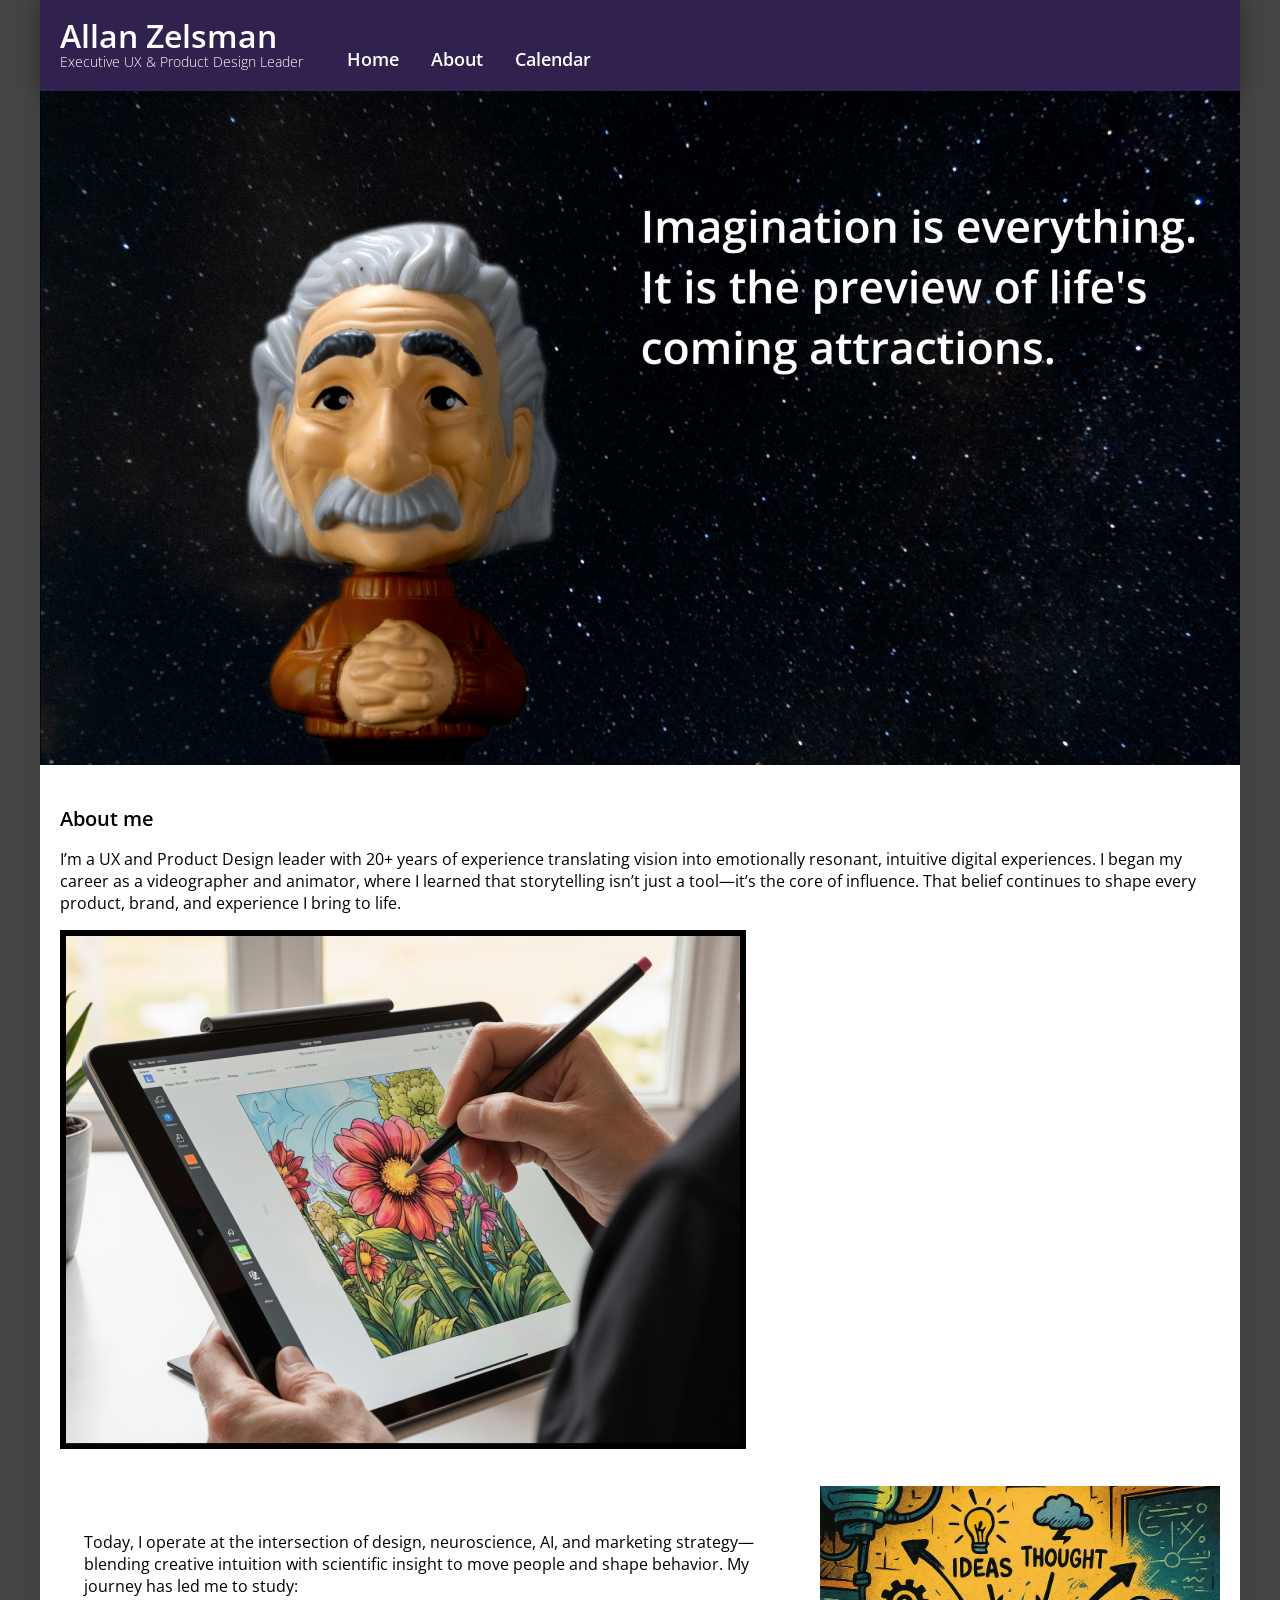
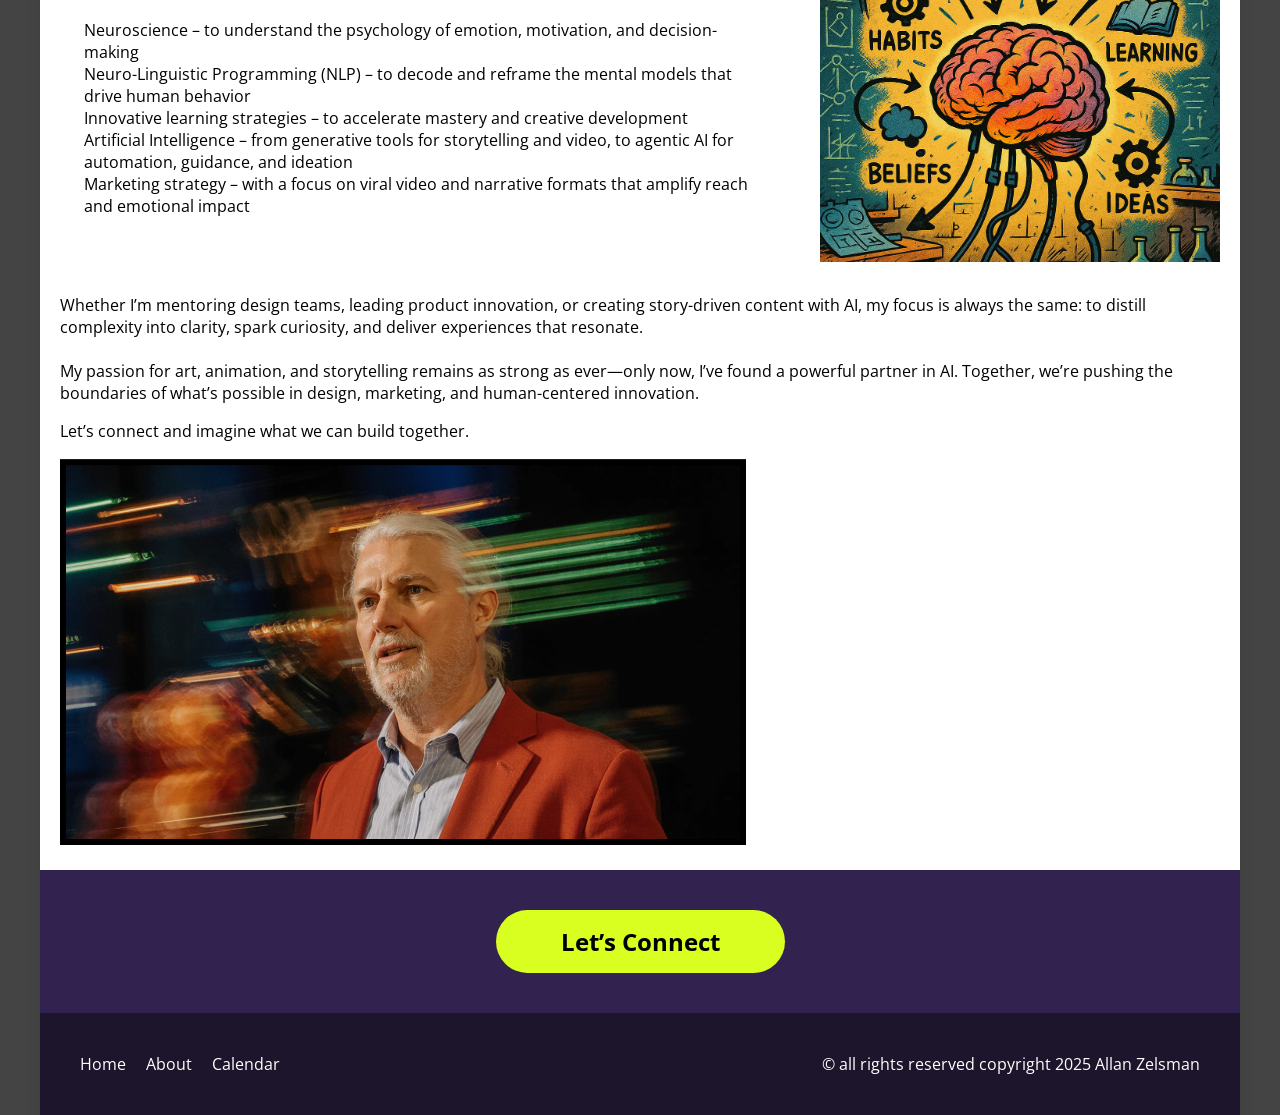
==== about.html @ 69077cde "initial commit" ====
<!DOCTYPE html>
<html lang="en">
<head>
  <meta charset="UTF-8" />
  <meta name="viewport" content="width=device-width, initial-scale=1.0"/>
<title>About</title>
  <link rel="stylesheet" href="css/global.css" />
  <link rel="stylesheet" href="css/about.css" />
    <script src="local-scripts.js" defer></script>
</head>
<body>
<main id="main-container" class="container" role="main" tabindex="-1">
    <header id="header" role="banner">
    </header>

    <!-- Main content section -->
    <section class="content" aria-label="Main Content">
        <div class="hero">
            <img src="img/AlbertE-tile.jpg" alt="Illustration of Albert Einstein" />
        </div>
        <div id="content-container" class="container-2">
            <h2 class="text-wrapper-3">About me</h2>
            <p class="i-m-a-UX-and-product">
            I’m a UX and Product Design leader with 20+ years of experience translating vision into emotionally resonant,
            intuitive digital experiences. I began my career as a videographer and animator, where I learned that
            storytelling isn’t just a tool—it’s the core of influence. That belief continues to shape every product,
            brand, and experience I bring to life.
            </p>
            <img
            class="a-close-up-behind"
            src="img/tabletDrawing.png"
            />
            <div class="responsive-grid">
            <p class="today-i-operate-at">
                Today, I operate at the intersection of design, neuroscience, AI, and marketing strategy—blending creative
                intuition with scientific insight to move people and shape behavior. My journey has led me to study:<br /><br />Neuroscience
                – to understand the psychology of emotion, motivation, and decision-making<br />Neuro-Linguistic Programming
                (NLP) – to decode and reframe the mental models that drive human behavior<br />Innovative learning
                strategies – to accelerate mastery and creative development<br />Artificial Intelligence – from generative
                tools for storytelling and video, to agentic AI for automation, guidance, and ideation<br />Marketing
                strategy – with a focus on viral video and narrative formats that amplify reach and emotional impact
            </p>
            <img class="image" src="img/illustrated-brain.png" />
            </div>
            <p class="p">
            Whether I’m mentoring design teams, leading product innovation, or creating story-driven content with AI, my
            focus is always the same: to distill complexity into clarity, spark curiosity, and deliver experiences that
            resonate.<br /><br />My passion for art, animation, and storytelling remains as strong as ever—only now, I’ve
            found a powerful partner in AI. Together, we’re pushing the boundaries of what’s possible in design,
            marketing, and human-centered innovation.
            </p>
            <p class="p">Let’s connect and imagine what we can build together.</p>
            <img class="img" src="img/image-48@2x.png" />
            
        </div>
    </section>

    <!-- Call to Action section -->
    <section id="cta" class="cta" id="cta" aria-label="Call to Action">
    </section>
    <footer id="footer" role="contentinfo">
    </footer>
</main>
</body>
</html>
---- css/global.css ----
@import url("https://fonts.googleapis.com/css?family=Open+Sans:300,400,600,700");

* {
  box-sizing: border-box;
  -webkit-font-smoothing: antialiased;
}

body {
  background: #444444;
  margin: 0;
  min-height: 100vh;
  min-width: 320px;
  font-family: 'Open Sans', Arial, sans-serif;
}

/* Main content container */
.main-container, #main-container {
  width: 100vw;         /* Fill the entire viewport width */
  max-width: 1200px;
  min-width: 320px;
  margin: 0 auto;
  background: #fff;
  box-shadow: 0 2px 16px rgba(0,0,0,0.08);
  display: flex;
  flex-direction: column;
  box-sizing: border-box;
  padding: 0;
}
.hero {
  width: 100%;
  max-width: 1200px;
  min-width: 320px;
  margin: 0 auto;
  display: flex;
  align-items: center;
  justify-content: center;
  overflow: hidden;
  background: #fff;
}

.hero img {
  width: 100%;
  height: auto;
  max-width: 100%;
  object-fit: contain;          /* Show entire image, no cropping */
  display: block;
  background: #fff;
}



#content-container, .content-container {
  flex: 1;
  padding: 20px;
}

/* Pin footer to bottom */
footer {
  margin-top: auto;
}

/* Section containers */
header, .content, .cta, footer {
  width: 100%;
  box-sizing: border-box;
  padding: 0;
  margin: 0;
}

/* Header styles */
header {
  max-width: 1200px;
  min-height: 90px;
  display: flex;
  align-items: center;
  width: 100%;
}

/* Responsive main container */
@media (max-width: 1200px) {
  .main-container, #main-container {
    max-width: 100vw;
  }
}
/* Example: Place this in your CSS file for a responsive row that wraps */
    .responsive-row {
      display: flex;
      flex-wrap: wrap;
      gap: 8px;            /* Reduce gap between items */
      align-items: flex-start;
      margin-bottom: 0.5rem; /* Reduce bottom margin */
    }

    .responsive-row > * {
      flex: 1 1 220px;
      min-width: 160px;
      margin: 0;
    }

    /* Stack vertically on small screens */
    @media (max-width: 700px) {
      .responsive-row {
        flex-direction: column;
        gap: 6px;          /* Even smaller gap on mobile */
        margin-bottom: 0.3rem;
      }
    }

    @media (max-width: 600px) {
      main {
        padding: 12px;
      }
      h1 { font-size: 1.4rem; }
      h2 { font-size: 1.1rem; }
      ul { margin-left: 1rem; }
    }

/* Navigation container */
#nav-container {
  display: flex;
  flex-direction: column;
  min-width: 320px;
  max-width: 1200px;
  align-items: center;
  position: relative;
  background-color: #fff;
  margin: 0 auto;
  box-shadow: 0 0 20px rgba(0,0,0,0.3);
  width: 100%;
}

/* Navigation styles */
.navigation {
  display: flex;
  flex-direction: column;
  align-items: flex-start;
  gap: 10px;
  width: 100%;
}

/* Navigation inner container */
.navigation .container {
  display: flex;
  flex-wrap: wrap;
  align-items: flex-end;
  gap: 10px;
  padding: 20px;
  width: 100%;
  background-color: #31214f;
}

/* Title styles */
.navigation .title {
  display: flex;
  flex-direction: column;
  width: 277px;
  align-items: flex-start;
  margin-bottom: 0;
}

.navigation .text-wrapper {
  font-family: "Open Sans", Arial, sans-serif;
  font-weight: 600;
  color: #fff;
  font-size: 32px;
  line-height: 32px;
  white-space: nowrap;
  margin: 0;
}

.navigation .executive-UX-product {
  font-family: "Open Sans", Arial, sans-serif;
  font-weight: 300;
  color: #fff;
  font-size: 14px;
  line-height: normal;
  margin: 0;
  padding: 0;
}

/* Menu styles */
.menu {
  display: flex;
  align-items: center;
  gap: 32px;
}

.menu ul {
  display: flex;
  gap: 32px;
  list-style: none;
  margin: 0;
  padding: 0;
}

.menu li {
  margin: 0;
  padding: 0;
}
.menu li:hover {
    transform: scale(1.1);
}

.menu a,
.text-wrapper-2 {
  color: #fff;
  text-decoration: none;
  font-weight: 600;
  font-size: 18px;
  transition: transform 0.2s;
}

.menu a:focus,
.menu a:hover,
.text-wrapper-2:focus,
.text-wrapper-2:hover {
  outline: none;
  transform: scale(1.1);
}

/* Footer */
footer {
  display: flex;
  flex-wrap: wrap;
  align-items: center;
  justify-content: space-between;
  gap: 10px;
  padding: 20px;
  width: 100%;
  background-color: #1D152B;
}

footer .links {
  display: flex;
  flex-wrap: wrap;
  align-items: center;
  gap: 20px;
  color: #fff;
}

footer a {
  color: #fff;
  text-decoration: none;
  margin: 0;
  transition: transform 0.2s;
}

footer a:hover{
    transform: scale(1.1);
}

.copyright {
  color: #fff;
  margin: 0;
  white-space: nowrap;
  margin-left: auto;
}

/* Responsive adjustments for footer */
@media (max-width: 600px) {
  footer {
    flex-direction: column;
    align-items: flex-start;
    gap: 6px;
    padding: 12px;
  }
  footer .links {
    gap: 12px;
  }
.copyright {
    margin-top: 4px;
    margin-left: 0;
    align-self: flex-start;
    white-space: normal;
    word-break: break-word;
    width: 100%;
}
}

/* Primary Call to Action Button */
.cta-button {
  background-color: #007bff;
  color: #fff;
  padding: 12px 24px;
  border: none;
  border-radius: 4px;
  cursor: pointer;
  text-align: center;
  text-decoration: none;
  font-size: 24px;
  font-weight: 700;
}


.cta-container {
  width: 100%;
  max-width: 1200px;
  margin: 0 auto;
  background: #32224F;
  display: flex;
  justify-content: center;
  align-items: center;
  box-sizing: border-box;
  padding: 40px;
}

/* Optimized CTA Button styles */
.button,
.cta-button {
  all: unset;
  box-sizing: border-box;
  display: inline-flex;
  align-items: center;
  justify-content: center;
  gap: 10px;
  padding: 10px 60px; /* More reasonable horizontal padding for responsiveness */
  background-color: #d8ff20;
  border-radius: 50px;
  border: 5px solid transparent;
  cursor: pointer;
  transition: transform 0.2s;
  font-size: 24px;
  font-weight: 700;
}

.button:hover,
.button:focus,
.cta-button:hover,
.cta-button:focus {
  transform: scale(1.08);
}

/* CTA Button text style */
.button .text-wrapper,
.cta-button .text-wrapper {
  all: unset;
  box-sizing: border-box;
  font-family: "Open Sans", Helvetica, Arial, sans-serif;
  font-weight: 700;
  color: #32224F;
  font-size: 24px;
  text-align: center;
  letter-spacing: 0;
  line-height: normal;
}

/* Responsive adjustments for CTA button */
@media (max-width: 600px) {
  .button,
  .cta-button {
    padding: 16px 24px;
    font-size: 18px;
  }
  .button .text-wrapper,
  .cta-button .text-wrapper {
    font-size: 18px;
  }
}

/* Screen reader only text */   
.sr-only {
  position: absolute;
  width: 1px;
  height: 1px;
  padding: 0;
  margin: -1px;
  overflow: hidden;
  clip: rect(0,0,0,0);
  white-space: nowrap;
  border: 0;
}

/* image wrapper */

/* Make text flow around the image responsively */
    .image-wrap {
      float: right;
      width: 260px;
      max-width: 40vw;
      margin: 0 0 24px 24px;
      border: #000000 5px solid;
    }

    .image-wrap img {
      width: 100%;
      height: auto;
      display: block;
    
    }

    /* Stack image above text on small screens */
    @media (max-width: 700px) {
      .image-wrap {
        float: none;
        display: block;
        width: 100%;
        max-width: 320px;
        margin: 0 auto 18px auto;
      }
    }

/* Reduce gaps between content chunks, especially on mobile */
h1 {
  margin-top: 1.2rem;
  margin-bottom: 0.5rem;
  font-weight: 400;
  font-size: 1.875rem;
}

h2 {
  margin-top: 1.2rem;
  margin-bottom: 0.5rem;
  font-weight: 600;
  font-size: 1.25rem;
}

main ul,
main p,
main .responsive-row,
main .image-wrap {
  margin-bottom: 1rem;
}

.responsive-row {
  gap: 16px;
  margin-bottom: 1rem;
}

@media (max-width: 700px) {
  main {
    padding: 10px;
  }
  main h1,
  main h2 {
    margin-top: 0.8rem;
    margin-bottom: 0.3rem;
  }
  main ul,
  main p,
  main .responsive-row,
  main .image-wrap {
    margin-bottom: 0.7rem;
  }
  .responsive-row {
    gap: 10px;
    margin-bottom: 0.7rem;
  }
}
---- css/about.css ----
.about.div {
  display: flex;
  flex-direction: column;
  min-width: 375px;
  align-items: center;
  position: relative;
  background-color: #ffffff;
  overflow: hidden;
  max-width: 1200px;
  margin: 0 auto;
}

.about .navigation {
  display: flex;
  flex-direction: column;
  align-items: flex-start;
  gap: 10px;
  position: relative;
  align-self: stretch;
  width: 100%;
  flex: 0 0 auto;
}

.about .container {
  display: flex;
  flex-wrap: wrap;
  align-items: flex-end;
  gap: 10px 10px;
  padding: 20px;
  width: 100%;
  flex: 0 0 auto;
  background-color: #31214f;
  position: relative;
  align-self: stretch;
}

.about .title {
  display: flex;
  flex-direction: column;
  width: 277px;
  height: 51px;
  align-items: flex-start;
  position: relative;
}

.about .text-wrapper {
  position: relative;
  width: fit-content;
  margin-top: -1.00px;
  font-family: "Open Sans", Helvetica;
  font-weight: 600;
  color: #ffffff;
  font-size: 32px;
  letter-spacing: 0;
  line-height: 32px;
  white-space: nowrap;
}

.about .executive-UX-product {
  position: relative;
  width: fit-content;
  font-family: "Open Sans", Helvetica;
  font-weight: 300;
  color: #ffffff;
  font-size: 14px;
  letter-spacing: 0;
  line-height: normal;
}

.about .menu {
  display: inline-flex;
  align-items: center;
  justify-content: center;
  gap: 40px;
  position: relative;
  flex: 0 0 auto;
}

.about .text-wrapper-2 {
  font-size: 20px;
  position: relative;
  width: fit-content;
  margin-top: -1.00px;
  font-family: "Open Sans", Helvetica;
  font-weight: 600;
  color: #ffffff;
  letter-spacing: 0;
  line-height: normal;
  transition: transform 0.2s ease;
  cursor: pointer;
}

.about .text-wrapper-2:hover {
  transform: scale(1.05);
}

.about .albert-e-thumbnail {
  position: relative;
  width: 100%;
  height: 0;
  padding-bottom: 56.82%; /* 1/1.76 = 0.5682 for aspect ratio */
  background-image: url(https://c.animaapp.com/p0P8HcmP/img/albert-thumb-1@2x.png);
  background-size: cover;
  background-position: 50% 50%;
}

.about .container-2 {
  display: flex;
  flex-direction: column;
  align-items: flex-start;
  gap: 20px;
  padding: 40px 16px 100px;
  width: 100%;
  flex: 0 0 auto;
  position: relative;
  align-self: stretch;
}

.about .text-wrapper-3 {
  position: relative;
  width: 343px;
  margin-top: -1.00px;
  font-family: "Open Sans", Helvetica;
  font-weight: 400;
  color: #000000;
  font-size: 30px;
  letter-spacing: 0;
  line-height: normal;
}

.about .i-m-a-UX-and-product {
  position: relative;
  width: 343px;
  font-family: "Open Sans", Helvetica;
  font-weight: 300;
  color: #000000;
  font-size: 16px;
  letter-spacing: 0;
  line-height: normal;
}

.about .a-close-up-behind {
  position: relative;
  max-width: 400px;
  width: 100%;
  max-height: 302.7px;
  aspect-ratio: 1.32;
  object-fit: cover;
}

/* Responsive grid for text and image side-by-side, same height */
.responsive-grid {
  display: flex;
  flex-wrap: wrap;
  align-items: stretch;      /* Make both items the same height */
  gap: 32px;
  margin: 32px 0;
}

.responsive-grid .today-i-operate-at {
  flex: 1 1 320px;
  margin: 0;
  display: flex;
  align-items: center;
  /* Optional: add padding for readability */
  padding: 24px;
}

.responsive-grid .image {
  flex: 1 1 320px;
  object-fit: cover;
  width: 100%;
  max-height: 400px;
  min-width: 0;
  max-width: 100%;
  display: flex;
  align-items: center;
}

/* Make .image scale down to 320px wide responsively */
.responsive-grid .image,
.about .image {
  width: 100%;
  max-width: 400px;
  min-width: 0;
  object-fit: cover;
  height: auto;
  display: block;
}

@media (max-width: 400px) {
  .responsive-grid .image,
  .about .image {
    max-width: 320px;
  }
}

/* Stack vertically on small screens */
@media (max-width: 800px) {
  .responsive-grid {
    flex-direction: column;
    align-items: stretch;
    gap: 20px;
  }
  .responsive-grid .image {
    max-width: 100%;
    height: auto;
  }
  .responsive-grid .today-i-operate-at {
    padding: 12px;
  }
}

.about .today-i-operate-at {
  position: relative;
  flex: 1;
  margin-top: -1.00px;
  font-family: "Open Sans", Helvetica;
  font-weight: 300;
  color: #000000;
  font-size: 16px;
  letter-spacing: 0;
  line-height: normal;
}

.about .image {
  max-width: 150px;
  width: 150px;
  height: 225px;
  aspect-ratio: 0.67;
  position: relative;
  max-height: 225px;
  object-fit: cover;
}

.about .p {
  font-family: "Open Sans", Helvetica;
  font-weight: 300;
  color: #000000;
  font-size: 16px;
  letter-spacing: 0;
  line-height: normal;
  position: relative;
  align-self: stretch;
}

.about .img {
  max-width: 400px;
  width: 100%;
  aspect-ratio: 1.78;
  position: relative;
  max-height: 225px;
  object-fit: cover;
}

.about .floating-action {
  display: flex;
  flex-direction: column;
  width: 100vw;
  max-width: 1200px;
  align-items: center;
  justify-content: center;
  gap: 10px;
  padding: 30px 20px;
  position: relative;
  flex: 0 0 auto;
  background-color: #32224f;
  margin-left: calc(-50vw + 50%);
  margin-right: calc(-50vw + 50%);
}

.about .button-wrapper {
  display: flex;
  flex-direction: column;
  align-items: center;
  justify-content: center;
  gap: 10px;
  width: 100%;
  flex: 0 0 auto;
  position: relative;
  align-self: stretch;
}

.about .button {
  all: unset;
  box-sizing: border-box;
  display: inline-flex;
  align-items: center;
  justify-content: center;
  gap: 10px;
  padding: 20px 50px;
  position: relative;
  flex: 0 0 auto;
  background-color: #d8ff20;
  border-radius: 50px;
  min-width: fit-content;
  white-space: nowrap;
  transition: transform 0.2s ease;
  cursor: pointer;
}

.about .button:hover {
  transform: scale(1.05);
}

.about .button-2 {
  position: relative;
  width: fit-content;
  font-family: "Open Sans", Helvetica;
  font-weight: 700;
  color: #32224f;
  font-size: 24px;
  text-align: center;
  letter-spacing: 0;
  line-height: normal;
  pointer-events: none;
}

.about .footer {
  display: flex;
  width: 100vw;
  max-width: 1200px;
  align-items: center;
  justify-content: center;
  gap: 10px;
  padding: 20px;
  position: relative;
  flex: 0 0 auto;
  margin-left: calc(-50vw + 50%);
  margin-right: calc(-50vw + 50%);
  background-color: #1c142a;
}

.about .responsive-container {
  flex-direction: column;
  max-width: 1200px;
  gap: 10px;
  flex: 1;
  flex-grow: 1;
  display: flex;
  align-items: center;
  position: relative;
}

.about .links {
  display: inline-flex;
  align-items: center;
  gap: 10px;
  position: relative;
  flex: 0 0 auto;
}

.about .text-wrapper-4 {
  font-size: 16px;
  text-align: center;
  position: relative;
  width: fit-content;
  margin-top: -1.00px;
  font-family: "Open Sans", Helvetica;
  font-weight: 600;
  color: #ffffff;
  letter-spacing: 0;
  line-height: normal;
  transition: transform 0.2s ease;
  cursor: pointer;
}

.about .text-wrapper-4:hover {
  transform: scale(1.05);
}

.about .container-3 {
  display: flex;
  flex-wrap: wrap;
  align-items: center;
  justify-content: center;
  gap: 10px 10px;
  width: 100%;
  flex: 0 0 auto;
  position: relative;
  align-self: stretch;
}

.about .text-wrapper-5 {
  position: relative;
  width: fit-content;
  margin-top: -1.00px;
  font-family: "Open Sans", Helvetica;
  font-weight: 300;
  color: #ffffff !important;
  font-size: 16px;
  text-align: center;
  letter-spacing: 0;
  line-height: normal;
}

.about.div-2 {
  display: flex;
  flex-direction: column;
  min-width: 1200px;
  align-items: center;
  position: relative;
  background-color: #ffffff;
  max-width: 1200px;
  margin: 0 auto;
}

.about .albert-e-thumbnail-2 {
  position: relative;
  align-self: stretch;
  width: 100%;
  height: 0;
  padding-bottom: 56.82%; /* 1/1.76 = 0.5682 for aspect ratio */
  background-image: url(https://c.animaapp.com/p0P8HcmP/img/albert-thumb-1-1.png);
  background-size: cover;
  background-position: 50% 50%;
}

.about .text-wrapper-6 {
  position: relative;
  align-self: stretch;
  margin-top: -1.00px;
  font-family: "Open Sans", Helvetica;
  font-weight: 400;
  color: #000000;
  font-size: 30px;
  letter-spacing: 0;
  line-height: normal;
}

.about .container-wrapper {
  display: flex;
  flex-direction: column;
  align-items: center;
  justify-content: center;
  gap: 10px;
  padding: 30px 20px;
  position: relative;
  width: 100vw;
  max-width: 1200px;
  flex: 0 0 auto;
  background-color: #32224f;
  margin-left: calc(-50vw + 50%);
  margin-right: calc(-50vw + 50%);
}

.about .div-wrapper {
  all: unset;
  box-sizing: border-box;
  display: inline-flex;
  align-items: center;
  justify-content: center;
  gap: 10px;
  padding: 20px 50px;
  position: relative;
  flex: 0 0 auto;
  background-color: #d8ff20;
  border-radius: 50px;
  min-width: fit-content;
  white-space: nowrap;
  transition: transform 0.2s ease;
  cursor: pointer;
}

.about .div-wrapper:hover {
  transform: scale(1.05);
}

.about .footer-2 {
  display: flex;
  width: 100vw;
  max-width: 1200px;
  align-items: center;
  justify-content: center;
  gap: 10px;
  padding: 20px;
  position: relative;
  flex: 0 0 auto;
  margin-left: calc(-50vw + 50%);
  margin-right: calc(-50vw + 50%);
  background-color: #1d152b;
}

@media (max-width: 1199px) {
  .about.div-2 {
    display: none !important;
  }
  
  .about .container {
    padding: 20px;
  }
  
  .about .container-2 {
    padding: 40px 16px 100px;
  }
}

@media (min-width: 1200px) {
  .about.div {
    display: none !important;
  }
  
  .about .container {
    padding: 20px 40px;
  }
  
  .about .container-2 {
    padding: 40px 60px 100px;
  }
}
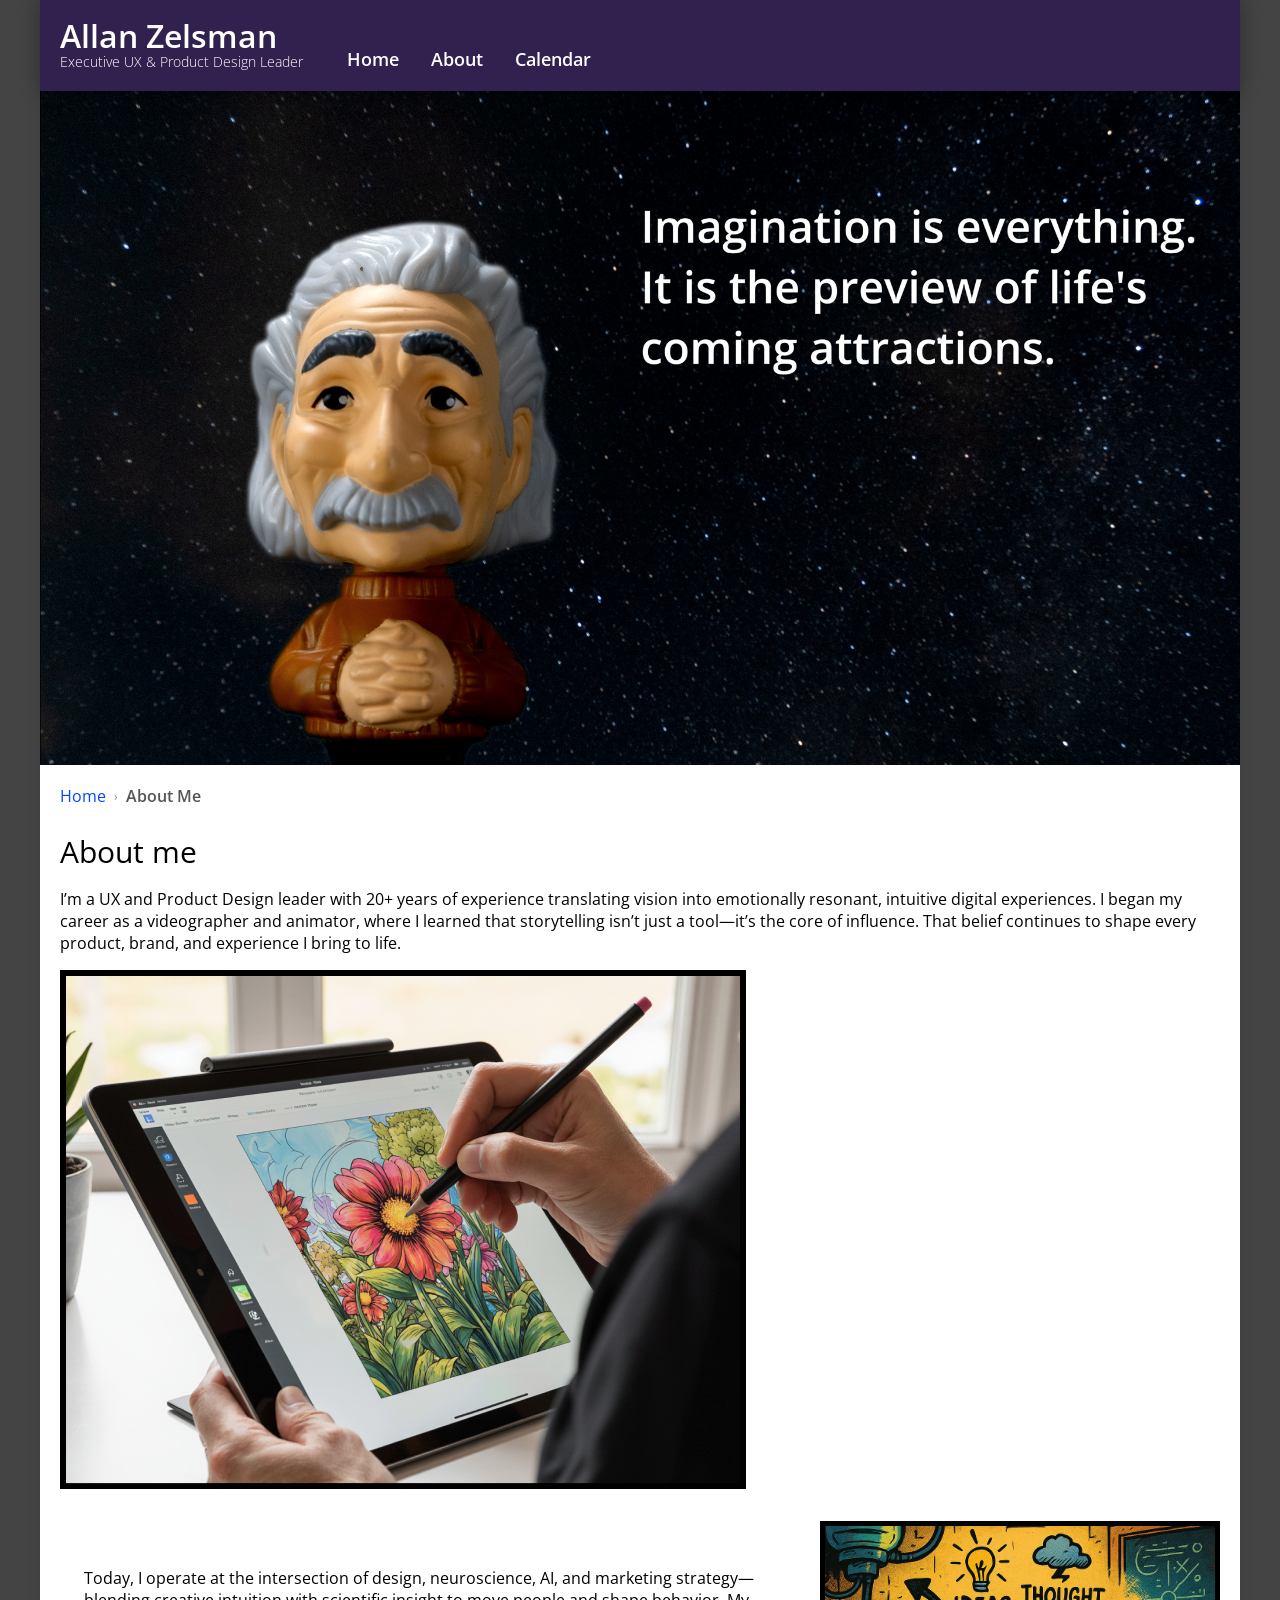
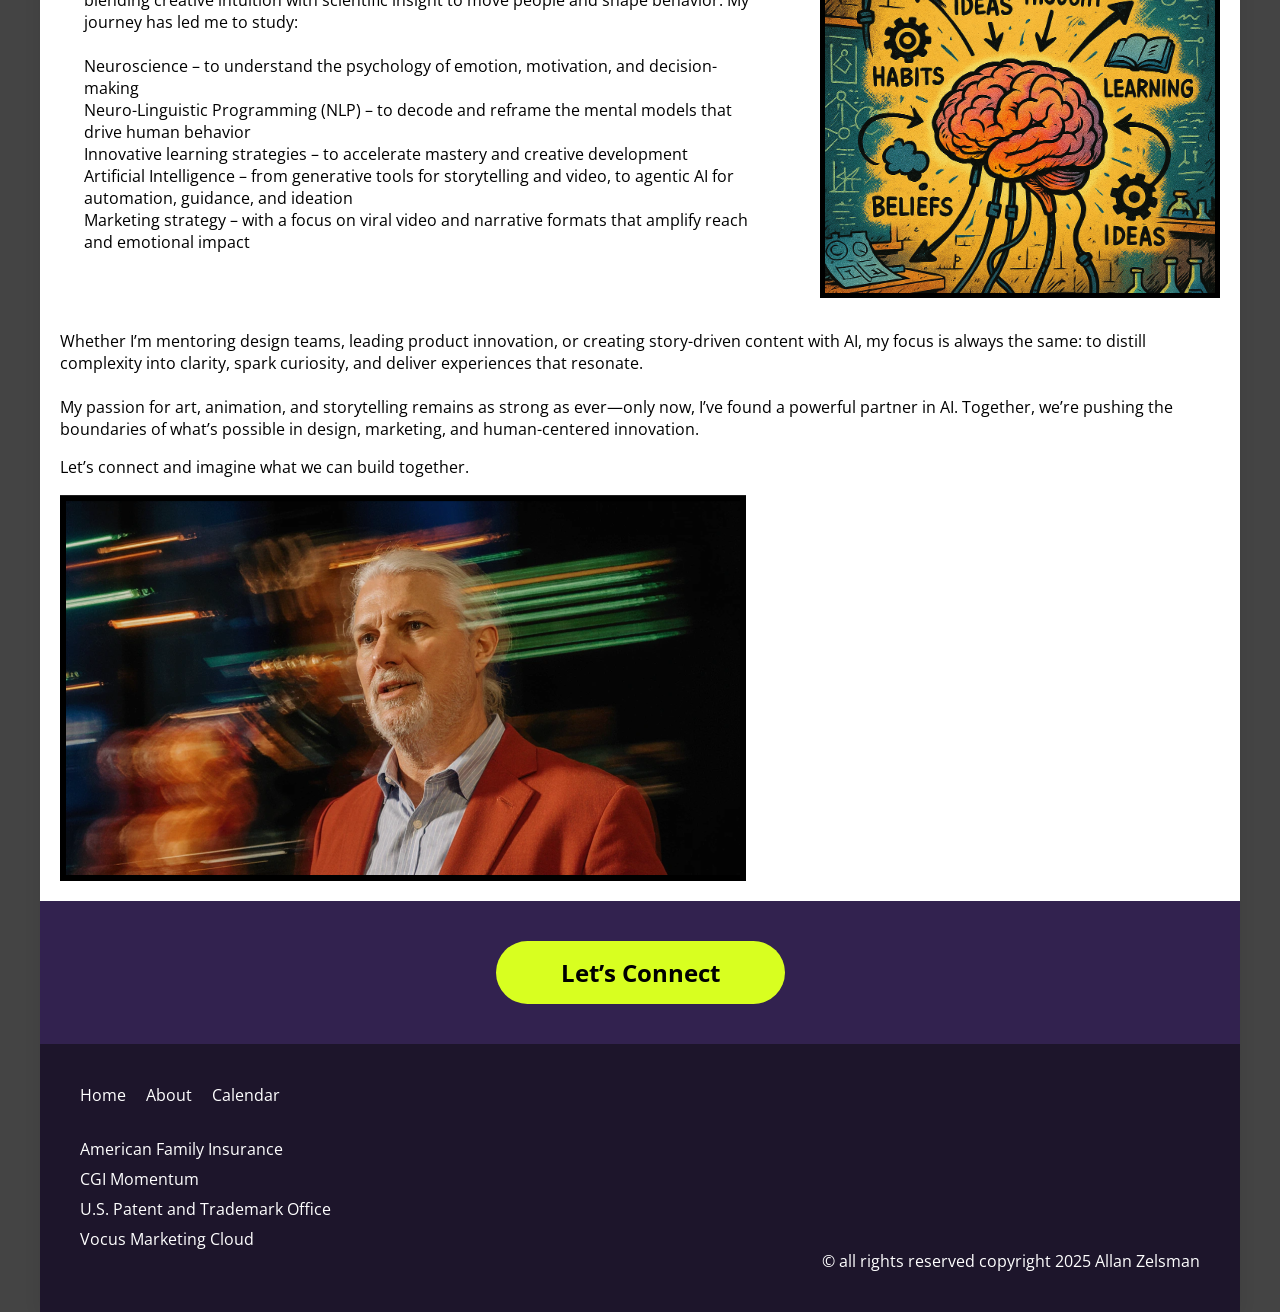
==== commit e5bd9930: "addition of breadcrumbs and pagination" ====
--- a/about.html
+++ b/about.html
@@ -3,7 +3,7 @@
 <head>
   <meta charset="UTF-8" />
   <meta name="viewport" content="width=device-width, initial-scale=1.0"/>
-<title>About</title>
+<title>About Me</title>
   <link rel="stylesheet" href="css/global.css" />
   <link rel="stylesheet" href="css/about.css" />
     <script src="local-scripts.js" defer></script>
@@ -13,13 +13,17 @@
     <header id="header" role="banner">
     </header>
 
+     <div class="hero">
+            <img src="img/AlbertE-tile.jpg" alt="Illustration of Albert Einstein" />
+        </div>
+
+        <breadcrumb id="breadcrumb"></breadcrumb>
+
     <!-- Main content section -->
     <section class="content" aria-label="Main Content">
-        <div class="hero">
-            <img src="img/AlbertE-tile.jpg" alt="Illustration of Albert Einstein" />
-        </div>
+       
         <div id="content-container" class="container-2">
-            <h2 class="text-wrapper-3">About me</h2>
+            <h1 class="text-wrapper-3">About me</h1>
             <p class="i-m-a-UX-and-product">
             I’m a UX and Product Design leader with 20+ years of experience translating vision into emotionally resonant,
             intuitive digital experiences. I began my career as a videographer and animator, where I learned that
@@ -27,7 +31,7 @@
             brand, and experience I bring to life.
             </p>
             <img
-            class="a-close-up-behind"
+            class="image"
             src="img/tabletDrawing.png"
             />
             <div class="responsive-grid">
@@ -40,7 +44,7 @@
                 tools for storytelling and video, to agentic AI for automation, guidance, and ideation<br />Marketing
                 strategy – with a focus on viral video and narrative formats that amplify reach and emotional impact
             </p>
-            <img class="image" src="img/illustrated-brain.png" />
+            <img class="image bordered" src="img/illustrated-brain.png" />
             </div>
             <p class="p">
             Whether I’m mentoring design teams, leading product innovation, or creating story-driven content with AI, my
@@ -50,7 +54,7 @@
             marketing, and human-centered innovation.
             </p>
             <p class="p">Let’s connect and imagine what we can build together.</p>
-            <img class="img" src="img/image-48@2x.png" />
+            <img class="image" src="img/image-48@2x.png" />
             
         </div>
     </section>
--- a/css/global.css
+++ b/css/global.css
@@ -46,17 +46,74 @@
   display: block;
   background: #fff;
 }
-
-
+.hero.bordered, .image.bordered {
+  border: 5px solid #000;
+}
+
+.hero.bordered, .image.bordered {
+  border: 5px solid #000;
+}
+
+/* Breadcrumb Styles */
+    .breadcrumb {
+      font-size: 1rem;
+      margin-bottom: 1.5rem;
+      padding: 1.25rem;
+      padding-bottom: 0;
+    }
+
+    .breadcrumb ol {
+      list-style: none;
+      padding: 0;
+      margin: 0;
+      display: flex;
+      flex-wrap: wrap;
+      align-items: center;
+    }
+
+    .breadcrumb li {
+      display: flex;
+      align-items: center;
+    }
+
+    .breadcrumb a {
+      text-decoration: none;
+      color: #0048fe; /* Brand color */
+      transition: color 0.2s ease;
+    }
+
+    .breadcrumb a:hover {
+      color: #ff6600; /* Accent hover color */
+    }
+
+    .breadcrumb .separator {
+      margin: 0 0.5rem;
+      color: #888;
+      font-size: 0.75rem;
+    }
+
+    /* Current page styling */
+    .breadcrumb [aria-current="page"] {
+      font-weight: 600;
+      color: #555;
+    }
 
 #content-container, .content-container {
   flex: 1;
-  padding: 20px;
+  padding: 1.25rem;
+  padding-top:0;
 }
 
 /* Pin footer to bottom */
 footer {
   margin-top: auto;
+}
+.footer-project-links {
+  display: flex;
+  flex-direction: column;
+  align-items: flex-start;
+  margin-top: 1rem;
+  gap: 0.5rem;
 }
 
 /* Section containers */
@@ -96,6 +153,11 @@
       min-width: 160px;
       margin: 0;
     }
+    .responsive-row.stacked {
+      flex-direction: column;
+      display: flex;
+      gap: 0rem; /* or your preferred spacing */
+    }
 
     /* Stack vertically on small screens */
     @media (max-width: 700px) {
@@ -218,24 +280,67 @@
   transform: scale(1.1);
 }
 
+/* Case StudyPagination styles */
+
+.pagination-nav {
+  margin: 2rem 0;
+  padding: 2rem 1rem;
+  text-align: center;
+}
+.pagination-list {
+  display: flex;
+  justify-content: center;
+  align-items: center;
+  gap: 2rem;
+  list-style: none;
+  padding: 0;
+  margin: 0;
+}
+.pagination-link {
+  padding: 0.5rem 1.5rem;
+  border-radius: 2rem;
+  background: #f5f5f5;
+  color: #333;
+  text-decoration: none;
+  font-weight: 600;
+  transition: background 0.2s;
+}
+.pagination-link:hover {
+  background: #1D152B;
+  color: #fff;
+}
+.pagination-current {
+  font-weight: bold;
+  color: #1D152B;
+  padding: 0.5rem 1.5rem;
+}
+.pagination-link.disabled {
+  background: #eee;
+  color: #aaa;
+  cursor: not-allowed;
+  pointer-events: none;
+  border: 1px solid #ddd;
+  border-radius: 2rem;
+  padding: 0.5rem 1.5rem;
+  text-decoration: none;
+  font-weight: 600;
+}
+
 /* Footer */
 footer {
+  padding: 1.25rem;
+  width: 100%;
+  background-color: #1D152B;
+}
+
+footer .links {
   display: flex;
   flex-wrap: wrap;
-  align-items: center;
-  justify-content: space-between;
-  gap: 10px;
-  padding: 20px;
-  width: 100%;
-  background-color: #1D152B;
-}
-
-footer .links {
-  display: flex;
-  flex-wrap: wrap;
-  align-items: center;
-  gap: 20px;
-  color: #fff;
+  flex-direction: row;
+  align-items: flex-start;
+  gap:1.25rem;
+  color: #fff;
+  padding-bottom: 1rem;
 }
 
 footer a {
@@ -252,8 +357,9 @@
 .copyright {
   color: #fff;
   margin: 0;
+  margin-left: auto;
+  text-align: right;
   white-space: nowrap;
-  margin-left: auto;
 }
 
 /* Responsive adjustments for footer */
@@ -261,12 +367,10 @@
   footer {
     flex-direction: column;
     align-items: flex-start;
-    gap: 6px;
+    gap: 20px;
     padding: 12px;
   }
-  footer .links {
-    gap: 12px;
-  }
+  
 .copyright {
     margin-top: 4px;
     margin-left: 0;
@@ -371,6 +475,11 @@
 }
 
 /* image wrapper */
+.image {
+  max-width: 100%;
+  height: auto;
+  display: block;
+}
 
 /* Make text flow around the image responsively */
     .image-wrap {
@@ -401,14 +510,15 @@
 
 /* Reduce gaps between content chunks, especially on mobile */
 h1 {
-  margin-top: 1.2rem;
+  margin-top: 0
+  ;
   margin-bottom: 0.5rem;
   font-weight: 400;
   font-size: 1.875rem;
 }
 
 h2 {
-  margin-top: 1.2rem;
+  margin-top: 0;
   margin-bottom: 0.5rem;
   font-weight: 600;
   font-size: 1.25rem;
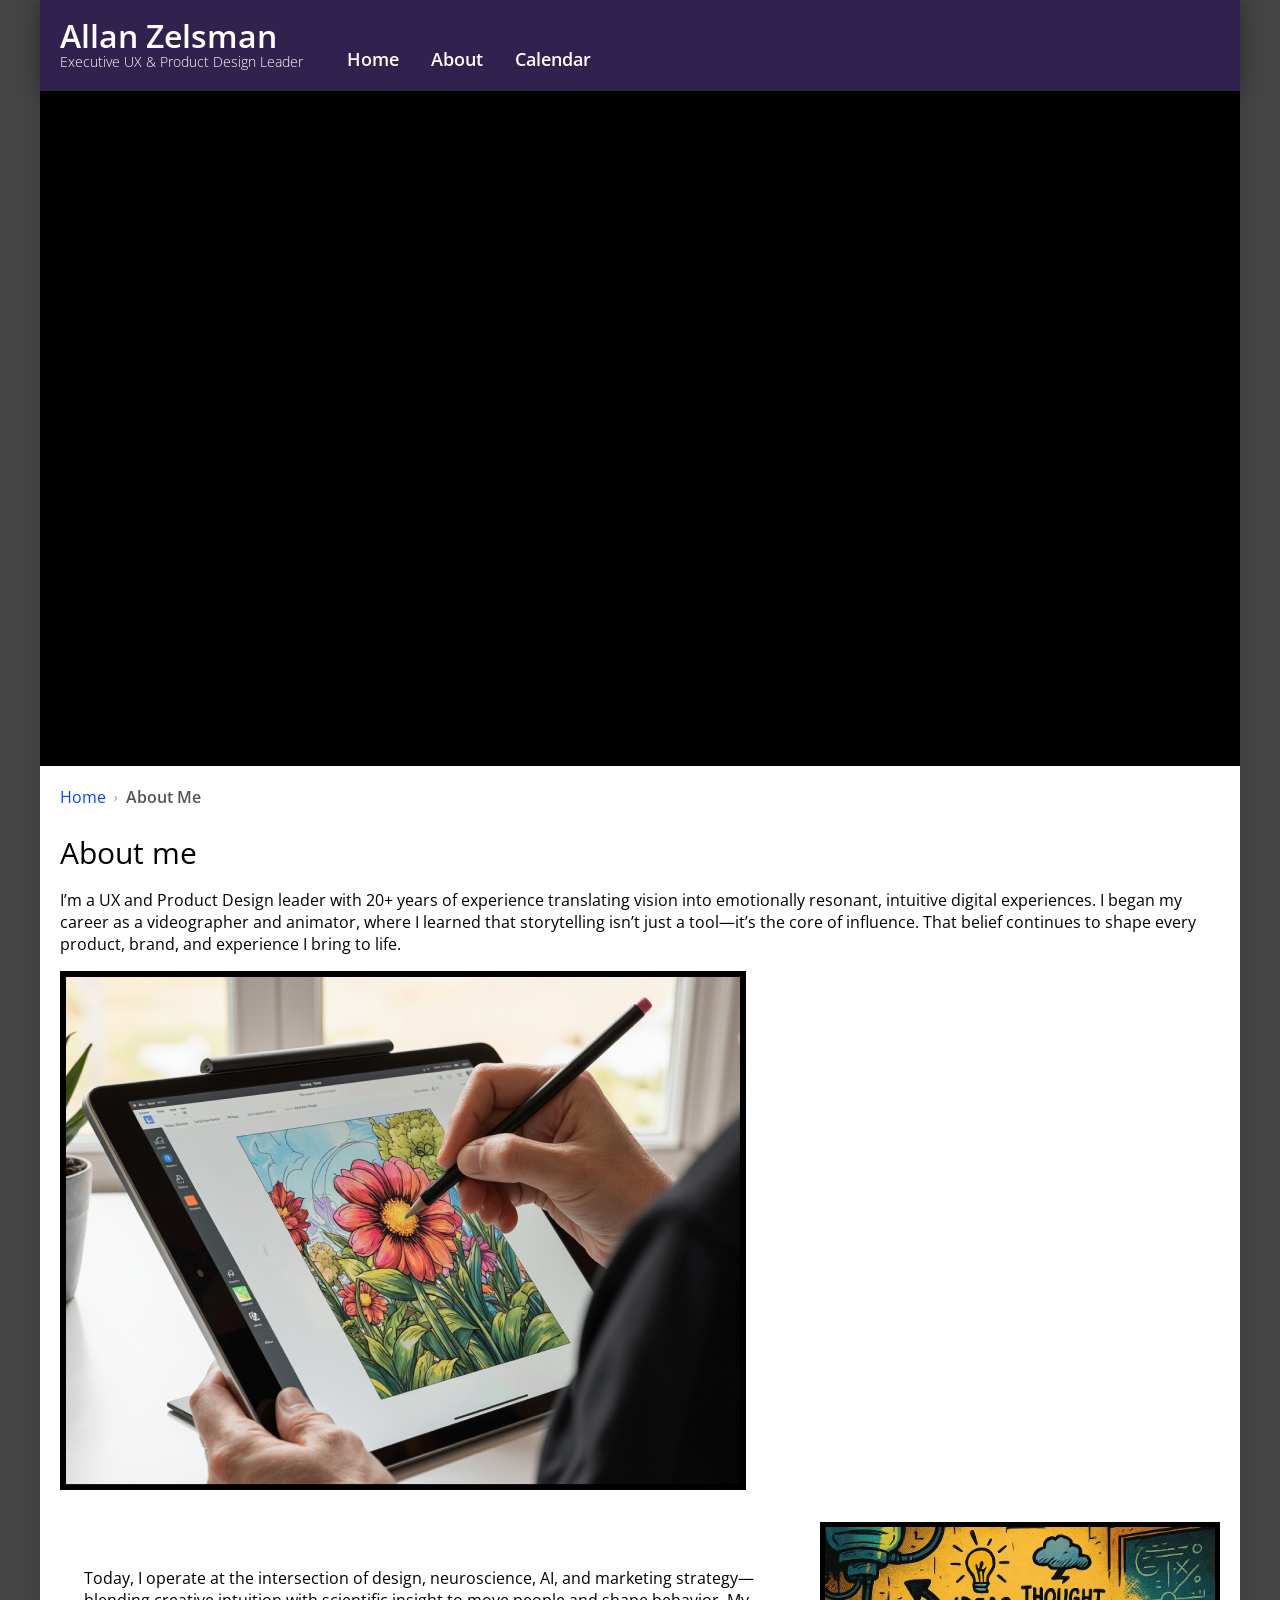
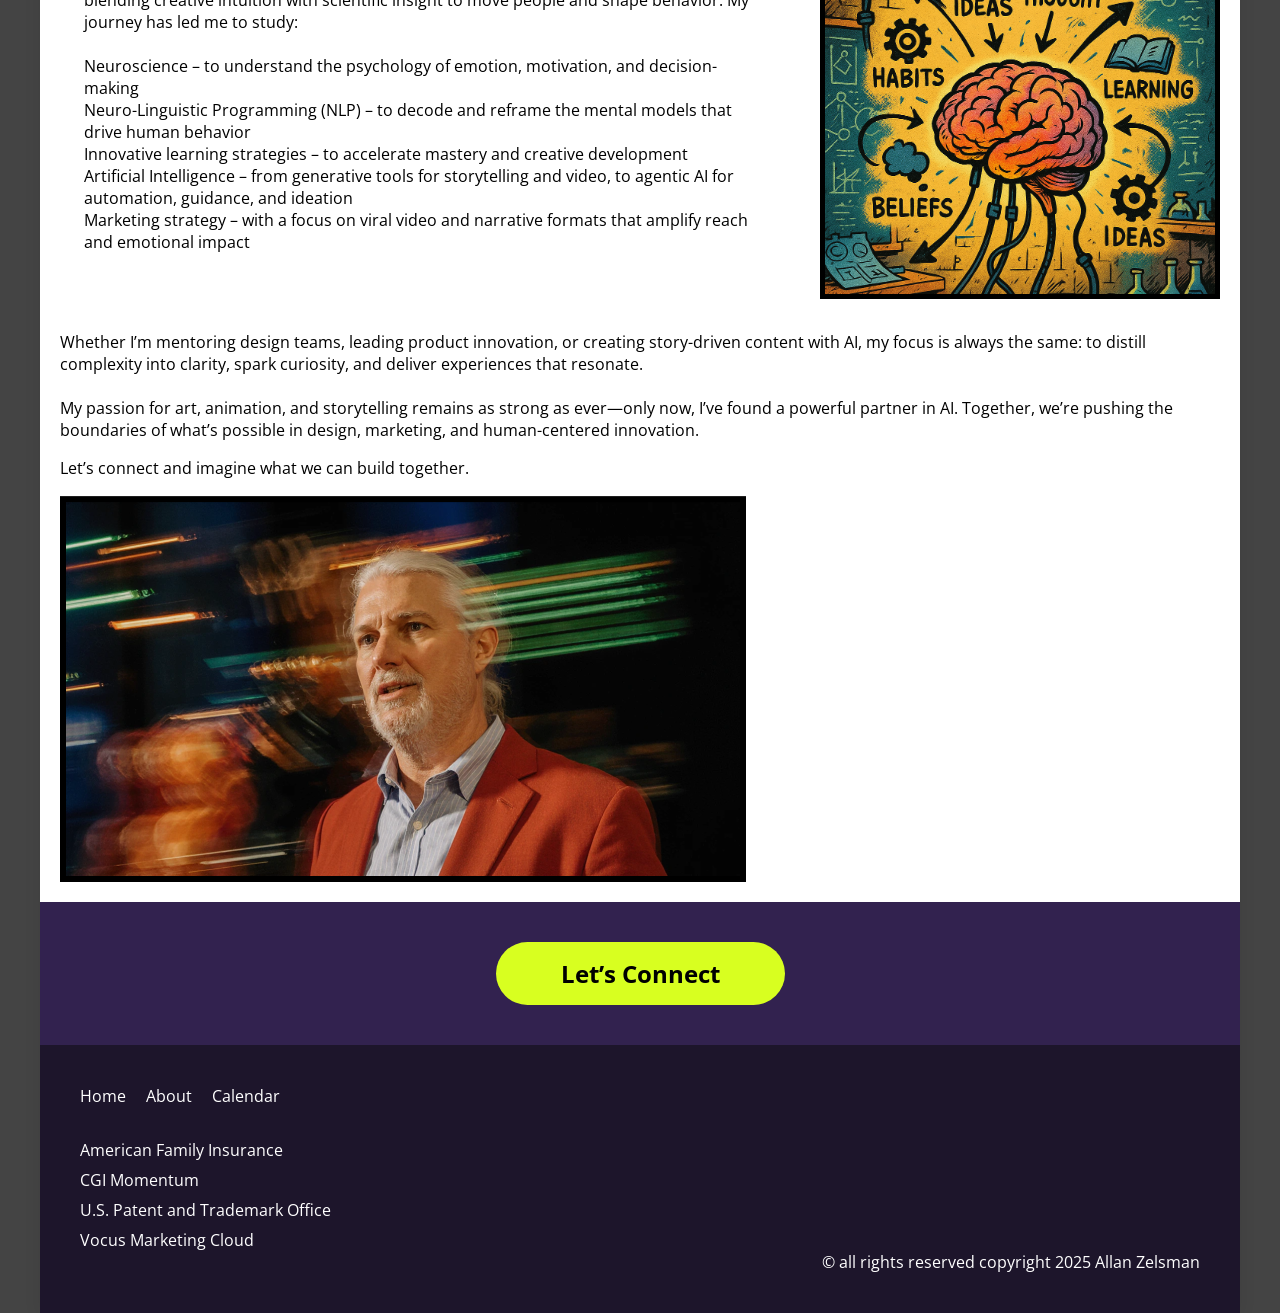
==== commit da67ccc8: "added about me video embed" ====
--- a/about.html
+++ b/about.html
@@ -13,9 +13,17 @@
     <header id="header" role="banner">
     </header>
 
-     <div class="hero">
-            <img src="img/AlbertE-tile.jpg" alt="Illustration of Albert Einstein" />
-        </div>
+     <div class="hero hero-video-wrapper" role="region" aria-label="Meet Allan's Clone video">
+  <iframe
+    src="https://www.youtube.com/embed/-GMxhJ9Tyn0?modestbranding=1&rel=0&showinfo=0&iv_load_policy=3&color=white"
+    title="Meet Allan's Clone"
+    frameborder="0"
+    allow="accelerometer; autoplay; clipboard-write; encrypted-media; gyroscope; picture-in-picture; web-share"
+    referrerpolicy="strict-origin-when-cross-origin"
+    allowfullscreen
+    aria-label="Meet Allan's Clone video"
+  ></iframe>
+</div>
 
         <breadcrumb id="breadcrumb"></breadcrumb>
 
--- a/css/global.css
+++ b/css/global.css
@@ -159,12 +159,14 @@
       gap: 0rem; /* or your preferred spacing */
     }
 
-    /* Stack vertically on small screens */
+    /* Stack image above text on small screens */
     @media (max-width: 700px) {
-      .responsive-row {
-        flex-direction: column;
-        gap: 6px;          /* Even smaller gap on mobile */
-        margin-bottom: 0.3rem;
+      .image-wrap {
+        float: none;
+        display: block;
+        width: 100%;
+        max-width: 320px;
+        margin: 0 auto 18px auto;
       }
     }
 
@@ -555,4 +557,23 @@
     gap: 10px;
     margin-bottom: 0.7rem;
   }
+}
+
+/* Add to about.css or global.css for responsive video */
+.hero-video-wrapper {
+  position: relative;
+  width: 100%;
+  padding-bottom: 56.25%; /* 16:9 aspect ratio */
+  height: 0;
+  overflow: hidden;
+  background: #000;
+}
+
+.hero-video-wrapper iframe {
+  position: absolute;
+  top: 0;
+  left: 0;
+  width: 100%;
+  height: 100%;
+  border: none;
 }
